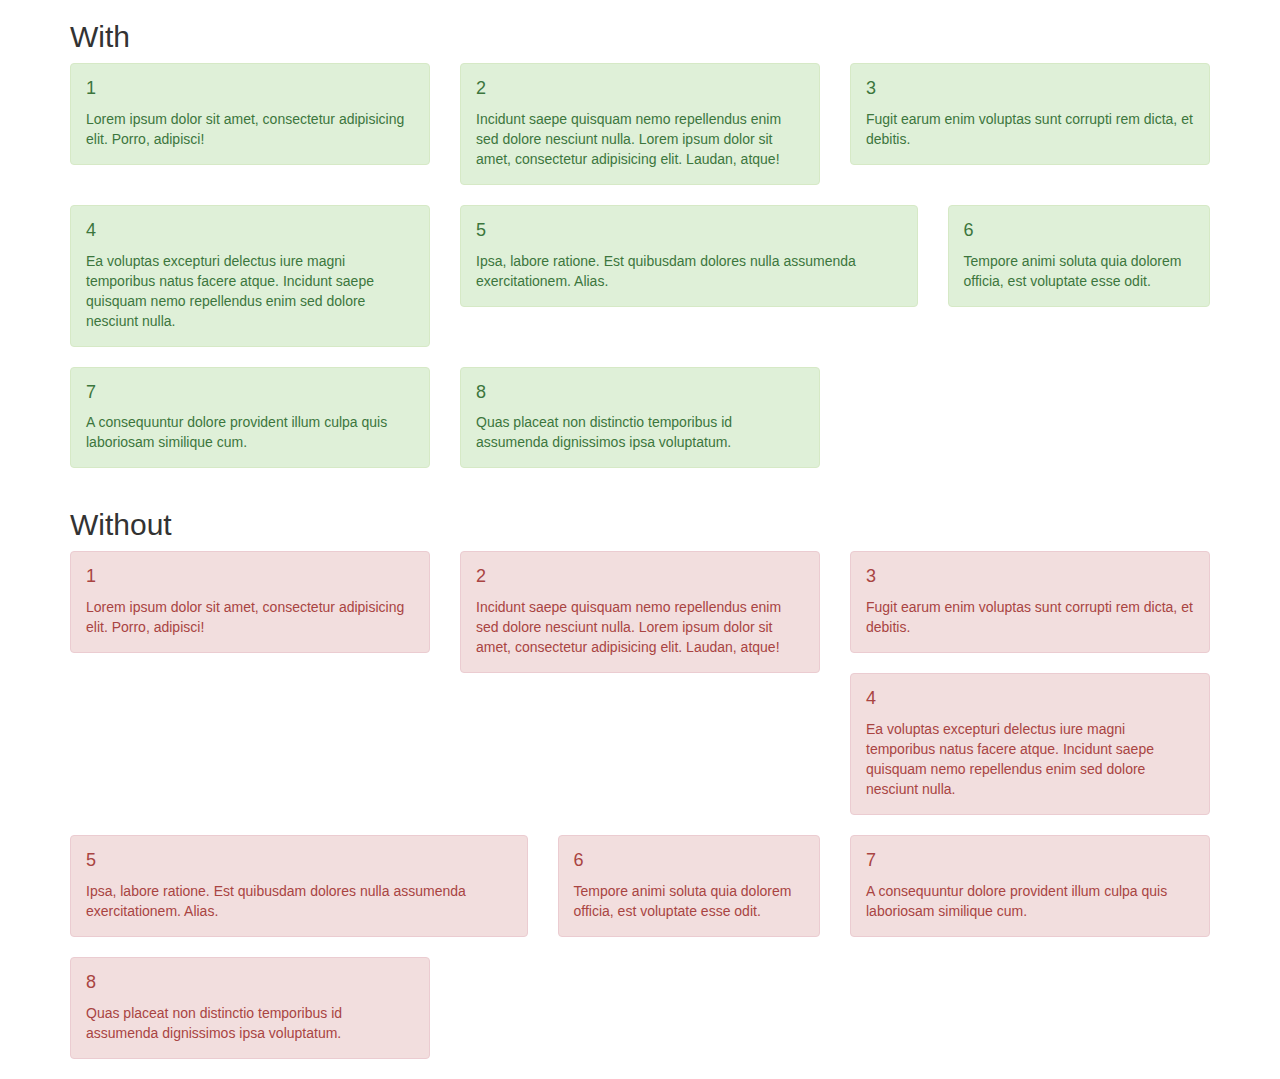
==== wrap.fix.html @ 46f1a77f "Added Example for Wrap Fix" ====
<!DOCTYPE html>
<html lang="en">
	<head>
		<meta charset="utf-8">
		<meta http-equiv="X-UA-Compatible" content="IE=edge">
		<meta name="viewport" content="width=device-width, initial-scale=1">

		<meta property="og:title" content="" />
		<meta property="og:description" content="" />
		<meta property="og:type" content="" />
		<meta property="og:url" content="" />
		<meta property="og:image" content="" />

		<title></title>

		<!-- Bootstrap -->
		<link rel="stylesheet" href="https://maxcdn.bootstrapcdn.com/bootstrap/3.3.4/css/bootstrap.min.css">

		<!-- Bootstrap Column Wrap -->
		<link rel="stylesheet" href="src/css/bs.architect.css">

	</head>

	<body>
		
		<div class="container">
			<h2>With</h2>
			<div class="row row-count-fix">
				<div class="col-lg-4"><div class="alert alert-success"><h4>1</h4>Lorem ipsum dolor sit amet, consectetur adipisicing elit. Porro, adipisci!</div></div>
				<div class="col-lg-4"><div class="alert alert-success"><h4>2</h4>Incidunt saepe quisquam nemo repellendus enim sed dolore nesciunt nulla. Lorem ipsum dolor sit amet, consectetur adipisicing elit. Laudan, atque!</div></div>
				<div class="col-md-4"><div class="alert alert-success"><h4>3</h4>Fugit earum enim voluptas sunt corrupti rem dicta, et debitis.</div></div>
				<div class="col-md-4"><div class="alert alert-success"><h4>4</h4>Ea voluptas excepturi delectus iure magni temporibus natus facere atque. Incidunt saepe quisquam nemo repellendus enim sed dolore nesciunt nulla.</div></div>
				<div class="col-md-5"><div class="alert alert-success"><h4>5</h4>Ipsa, labore ratione. Est quibusdam dolores nulla assumenda exercitationem. Alias.</div></div>
				<div class="col-sm-3"><div class="alert alert-success"><h4>6</h4>Tempore animi soluta quia dolorem officia, est voluptate esse odit.</div></div>
				<div class="col-sm-4"><div class="alert alert-success"><h4>7</h4>A consequuntur dolore provident illum culpa quis laboriosam similique cum.</div></div>
				<div class="col-lg-4"><div class="alert alert-success"><h4>8</h4>Quas placeat non distinctio temporibus id assumenda dignissimos ipsa voluptatum.</div></div>
			</div>
			<h2>Without</h2>
			<div class="row">
				<div class="col-lg-4"><div class=" alert alert-danger"><h4>1</h4>Lorem ipsum dolor sit amet, consectetur adipisicing elit. Porro, adipisci!</div></div>
				<div class="col-lg-4"><div class=" alert alert-danger"><h4>2</h4>Incidunt saepe quisquam nemo repellendus enim sed dolore nesciunt nulla. Lorem ipsum dolor sit amet, consectetur adipisicing elit. Laudan, atque!</div></div>
				<div class="col-md-4"><div class=" alert alert-danger"><h4>3</h4>Fugit earum enim voluptas sunt corrupti rem dicta, et debitis.</div></div>
				<div class="col-md-4"><div class=" alert alert-danger"><h4>4</h4>Ea voluptas excepturi delectus iure magni temporibus natus facere atque. Incidunt saepe quisquam nemo repellendus enim sed dolore nesciunt nulla.</div></div>
				<div class="col-md-5"><div class=" alert alert-danger"><h4>5</h4>Ipsa, labore ratione. Est quibusdam dolores nulla assumenda exercitationem. Alias.</div></div>
				<div class="col-sm-3"><div class=" alert alert-danger"><h4>6</h4>Tempore animi soluta quia dolorem officia, est voluptate esse odit.</div></div>
				<div class="col-sm-4"><div class=" alert alert-danger"><h4>7</h4>A consequuntur dolore provident illum culpa quis laboriosam similique cum.</div></div>
				<div class="col-lg-4"><div class=" alert alert-danger"><h4>8</h4>Quas placeat non distinctio temporibus id assumenda dignissimos ipsa voluptatum.</div></div>
			</div>
		</div>


	    <!-- jQuery -->
	    <script src="https://ajax.googleapis.com/ajax/libs/jquery/1.11.2/jquery.min.js"></script>
		<!-- Bootstrap -->
		<script src="https://maxcdn.bootstrapcdn.com/bootstrap/3.3.4/js/bootstrap.min.js"></script>
		
		<!-- Bootstrap Column Wrap -->
		<script src="src/js/bs.architect.js"></script>

	</body>
</html>
---- src/css/bs.architect.css ----
#arch-d-tect {
		display: none;
		width: 0px;
	}

	@media (min-width: 768px) {
		#arch-d-tect {
			width: 768px;
		}
	}

	@media (min-width: 992px) {
		#arch-d-tect {
			width: 992px;
		}
	}

	@media (min-width: 1200px) {
		#arch-d-tect {
			width: 1200px;
		}
	}

	.arch-clear-both {
		clear: both;
	}
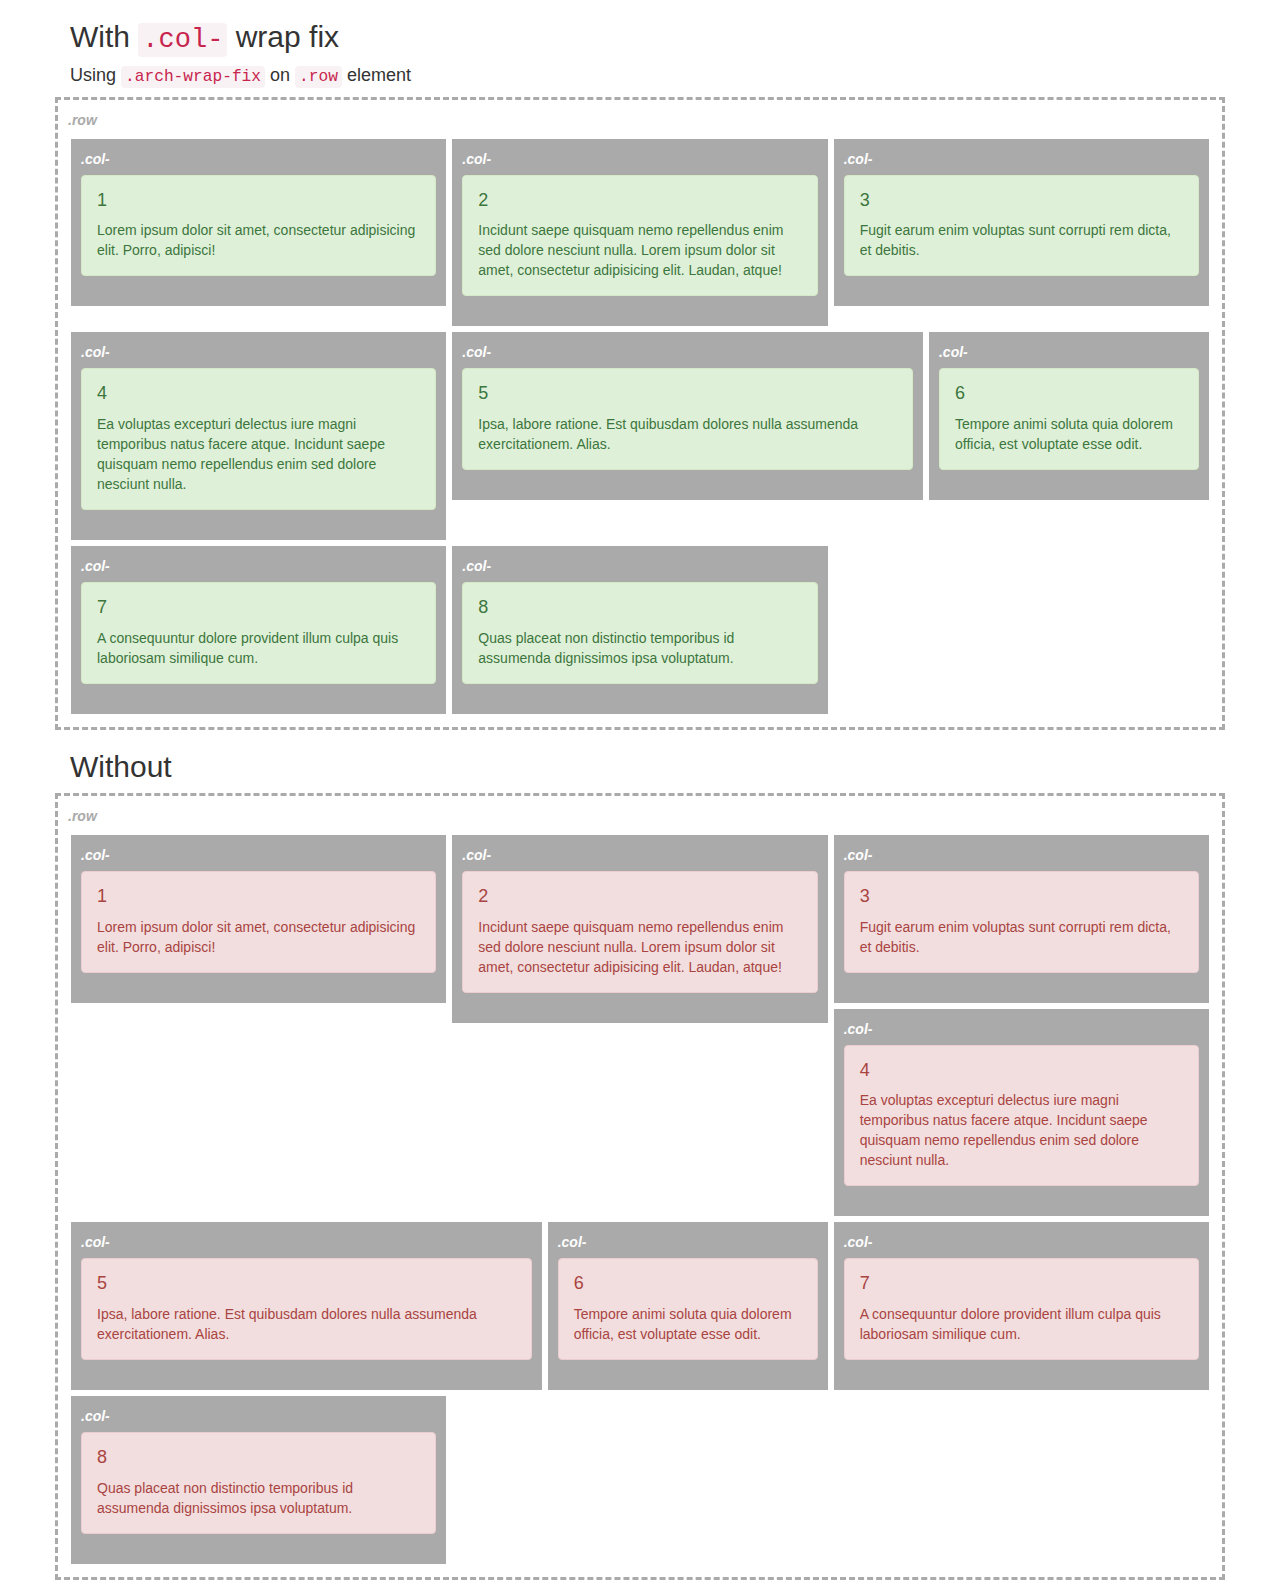
==== commit 854568d5: "Add feature to center if .col- is only child of .row" ====
--- a/wrap.fix.html
+++ b/wrap.fix.html
@@ -19,13 +19,16 @@
 		<!-- Bootstrap Column Wrap -->
 		<link rel="stylesheet" href="src/css/bs.architect.css">
 
+		<link rel="stylesheet" href="stylesheets/examples.css">
+
 	</head>
 
 	<body>
 		
 		<div class="container">
-			<h2>With</h2>
-			<div class="row row-count-fix">
+			<h2>With <code>.col-</code> wrap fix</h2>
+			<h4>Using <code>.arch-wrap-fix</code> on <code>.row</code> element</h4>
+			<div class="row arch-wrap-fix">
 				<div class="col-lg-4"><div class="alert alert-success"><h4>1</h4>Lorem ipsum dolor sit amet, consectetur adipisicing elit. Porro, adipisci!</div></div>
 				<div class="col-lg-4"><div class="alert alert-success"><h4>2</h4>Incidunt saepe quisquam nemo repellendus enim sed dolore nesciunt nulla. Lorem ipsum dolor sit amet, consectetur adipisicing elit. Laudan, atque!</div></div>
 				<div class="col-md-4"><div class="alert alert-success"><h4>3</h4>Fugit earum enim voluptas sunt corrupti rem dicta, et debitis.</div></div>
--- a/src/css/bs.architect.css
+++ b/src/css/bs.architect.css
@@ -24,4 +24,10 @@
 
 	.arch-clear-both {
 		clear: both;
+	}
+
+	.arch-center-only [class^=col-]:only-child {
+		float: none;
+		margin-right: auto;
+		margin-left: auto;
 	}--- a/stylesheets/examples.css
+++ b/stylesheets/examples.css
@@ -0,0 +1,25 @@
+.row {
+	border: 3px dashed #aaa;
+	padding: 10px;
+}
+.row:before {
+	content: ".row";
+	display: block;
+	margin-bottom: 6px;
+	color: #aaa;
+	font-weight: bold;
+	font-style: italic; 
+}
+[class^=col-] {
+	border: 3px solid #fff;
+	background: #aaa;
+	padding: 10px;
+}
+[class^=col-]:before {
+	content: ".col-";
+	display: block;
+	margin-bottom: 6px;
+	color: #fff;
+	font-weight: bold;
+	font-style: italic; 
+}